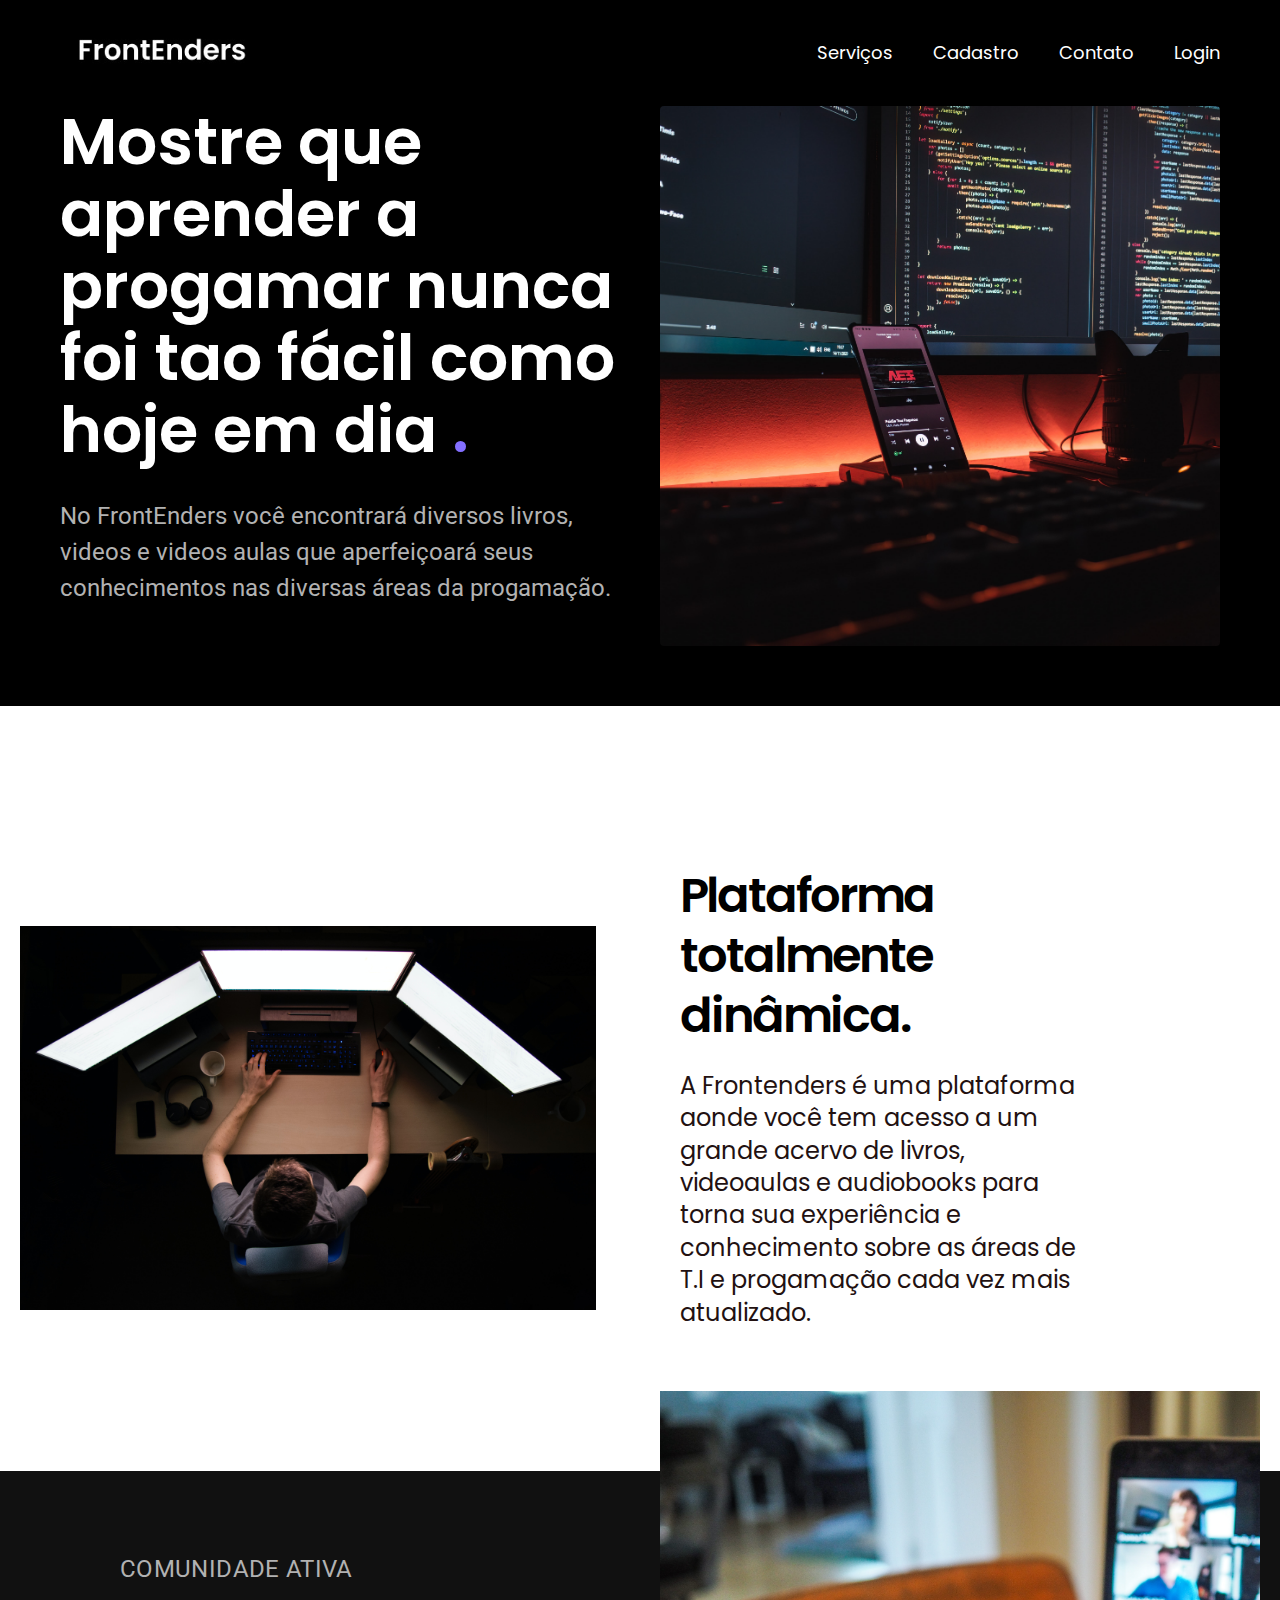
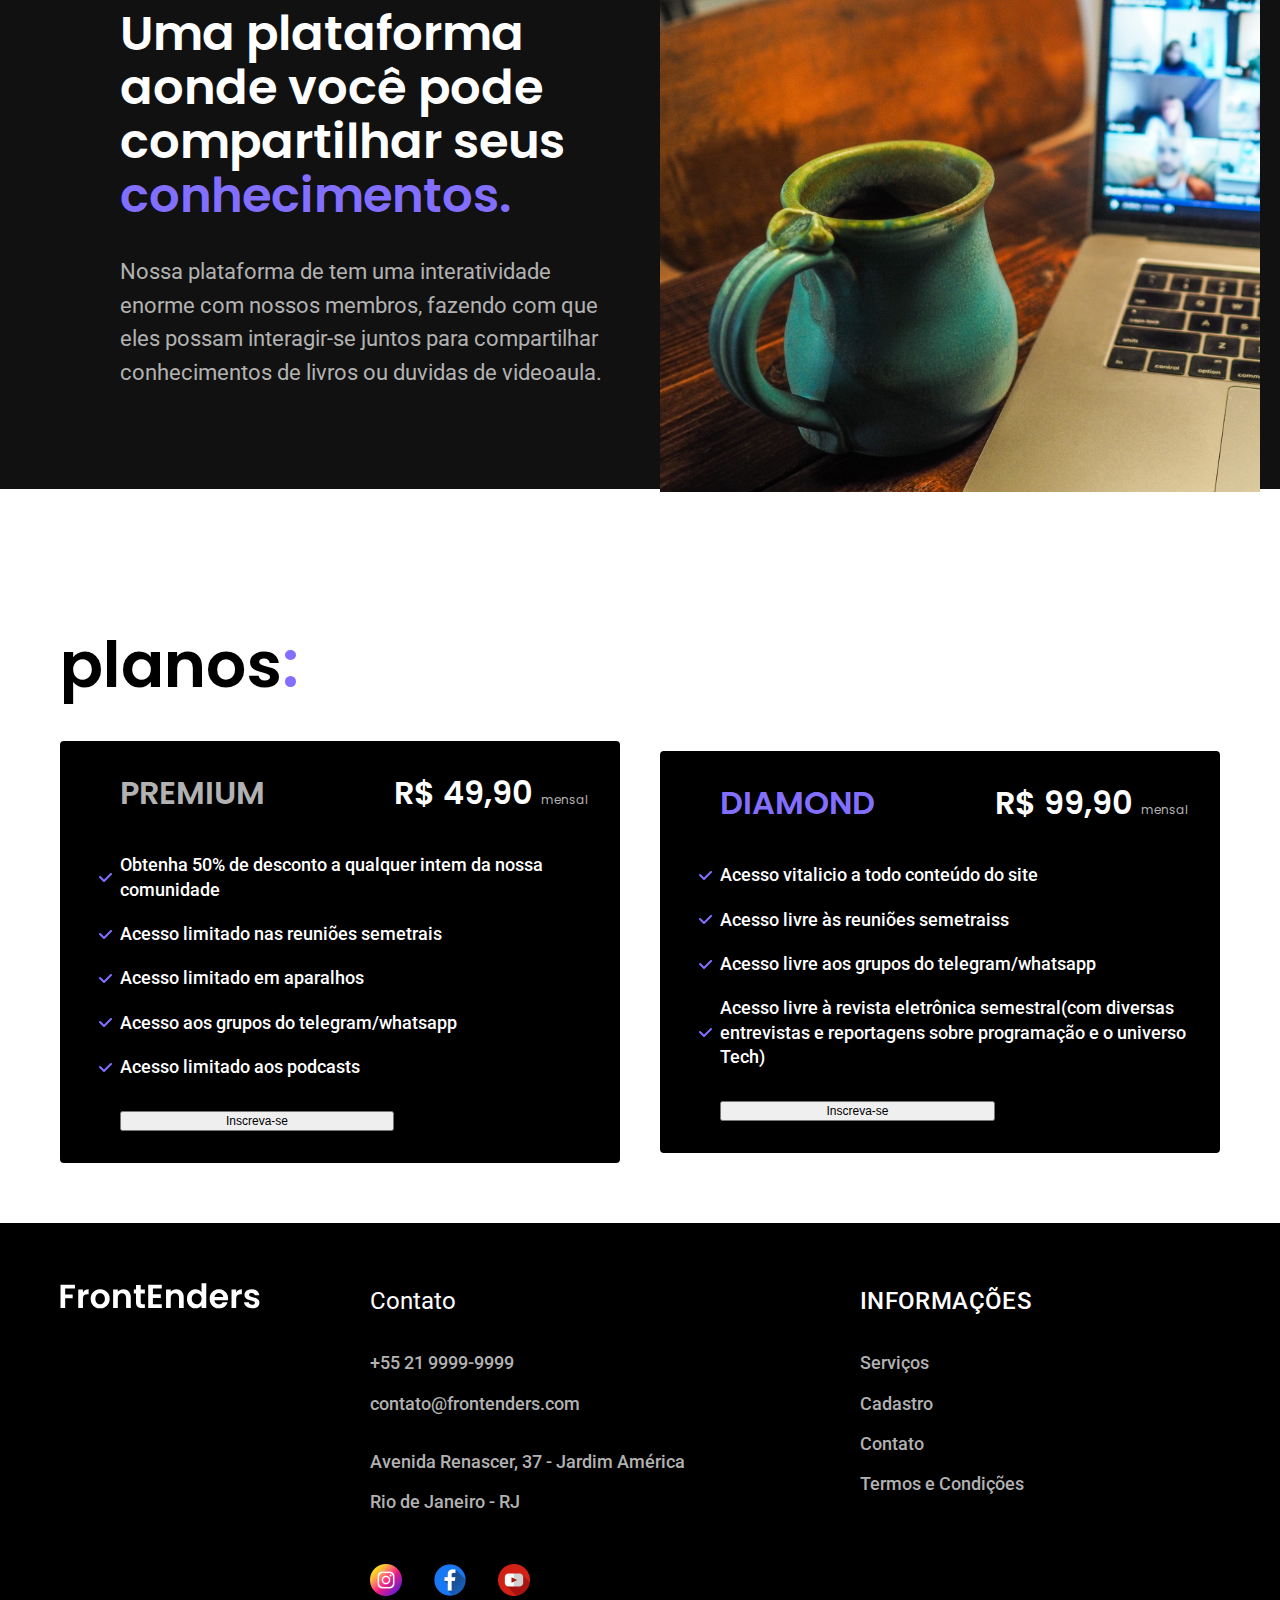
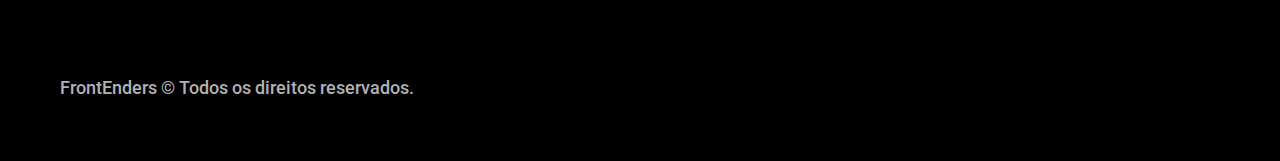
==== index.html @ 907fca03 "Add files via upload" ====
<!DOCTYPE html>
<html lang="pt-br">

<head>
  <meta charset="UTF-8">
  <meta name="viewport" content="width=device-width, initial-scale=1.0">
  <title>Front Enders - Plataforma Completa</title>

  <!-- Links do Bootstrap -->
  <link rel="stylesheet" href="https://cdn.jsdelivr.net/npm/bootstrap@4.6.1/dist/css/bootstrap.min.css"
    integrity="sha384-zCbKRCUGaJDkqS1kPbPd7TveP5iyJE0EjAuZQTgFLD2ylzuqKfdKlfG/eSrtxUkn" crossorigin="anonymous">
  <script src="https://cdn.jsdelivr.net/npm/jquery@3.5.1/dist/jquery.slim.min.js"
    integrity="sha384-DfXdz2htPH0lsSSs5nCTpuj/zy4C+OGpamoFVy38MVBnE+IbbVYUew+OrCXaRkfj"
    crossorigin="anonymous"></script>
  <script src="https://cdn.jsdelivr.net/npm/bootstrap@4.6.1/dist/js/bootstrap.bundle.min.js"
    integrity="sha384-fQybjgWLrvvRgtW6bFlB7jaZrFsaBXjsOMm/tB9LTS58ONXgqbR9W8oWht/amnpF"
    crossorigin="anonymous"></script>
  <!-- Links  -->
  <link rel="stylesheet" href="./css/index.css">
  <link rel="stylesheet" href="./css/animacao.css">
  <link rel="shortcut icon" href="./img/icones/cima.png" type="image/x-icon">
  <script>document.documentElement.classList.add('js');</script>

  <!-- Fontes Utilizadas no site -->
  <link rel="preconnect" href="https://fonts.googleapis.com">
  <link rel="preconnect" href="https://fonts.gstatic.com" crossorigin>
  <link
    href="https://fonts.googleapis.com/css2?family=Merriweather:ital,wght@1,900&family=Poppins:wght@400;600&family=Roboto:wght@400;500&display=swap"
    rel="stylesheet">
</head>

<body>
  <!-- Header ___________________________________________________________________________________________________ -->
  <header class="header-bg">
    <div class="header container">
      <a href="index.html">
        <img src="./img/icones/logo.jpg" width="200" height="32" alt="FrontEnders">
      </a>
      <nav aria-label="primaria">
        <ul class="nav header-menu">
          <li class="nav-item">
            <a class="nav-link " href="servicos.html">Serviços</a>
          </li>
          <li class="nav-item">
            <a class="nav-link" href="cadastro.html">Cadastro</a>
          </li>
          <li class="nav-item">
            <a class="nav-link" href="contato.html">Contato</a>
          </li>
          <li class="nav-item">
            <a class="nav-link" href="login.html">Login</a>
          </li>
        </ul>
      </nav>
    </div>
  </header>

  <!-- Introducao 1 ___________________________________________________________________________________________________ -->
  <main class="chamada-bg">
    <div class="chamada container">
      <div class="chamada-conteudo">
        <h1 class="fadeInDown" data-anime="200">Mostre que aprender a progamar nunca foi tao fácil como hoje em dia
          <span class="ponto">.</span>
        </h1>
        <p class="fadeInDown" data-anime="400">No FrontEnders você encontrará diversos livros, videos e videos aulas que
          aperfeiçoará seus conhecimentos nas diversas áreas da progamação.</p>
      </div>
      <picture data-anime="800" class="fadeInDown">
        <source media="(max-width: 800px)" srcset="./img/fotos/pc.jpg">
        <img src="./img/fotis-fotopoulos-6sAl6aQ4OWI-unsplash.jpg" width="1280" height="1600"
          alt="Foto de um computador.">
      </picture>
    </div>
  </main>

  <article class="professor" aria-label="professores">
    <img src="./img/max-duzij-qAjJk-un3BI-unsplash.jpg" width="1560" height="1360" alt="Foto dos professores">
    <div class="professor-conteudo">
      <h3>Plataforma totalmente dinâmica.
      </h3>
      <br>
      <p>A Frontenders é uma plataforma aonde você tem acesso a um grande acervo de livros, videoaulas e audiobooks para
        torna sua experiência e conhecimento sobre as áreas de T.I e progamação cada vez mais atualizado.</p>
    </div>
  </article>

  <article class="informacoes-bg">
    <div class="informacoes container-informacoes">
      <div class="informacoes-conteudo">
        <span>Comunidade Ativa</span>
        <h2 class=>Uma plataforma aonde você pode compartilhar seus<span class="ponto"> conhecimentos.</span></h2>
        <p>Nossa plataforma de tem uma interatividade enorme com nossos membros, fazendo com que eles possam
          interagir-se juntos para compartilhar conhecimentos de livros ou duvidas de videoaula.</p>
      </div>
      <div class="informacoes-imagem">
        <img src="./img/chris-montgomery-smgTvepind4-unsplash.jpg" width="1200" height="1920"
          alt="Foto de um computador">
      </div>
    </div>
  </article>

  <!-- Planos___________________________________________________________________________________________________ -->

  <article class="plano-bg">
    <div class="plano container">
      <h2>planos<span class="ponto">:</span></h2>
      <div class="plano-item">
        <h3 class="plano-prata-nome">PREMIUM</h3>
        <span class="plano-valor">R$ 49,90 <span class="plano-mes">mensal</span></span>
        <ul>
          <li>Obtenha 50% de desconto a qualquer intem da nossa comunidade </li>
          <li>Acesso limitado nas reuniões semetrais</li>
          <li>Acesso limitado em aparalhos</li>
          <li>Acesso aos grupos do telegram/whatsapp</li>
          <li>Acesso limitado aos podcasts </li>
        </ul>
        <button type="button" class="btn btn-secondary btn-lg" href="#">Inscreva-se</button>
      </div>

      <div class="plano-item">
        <h3 class="plano-ouro-nome">DIAMOND</h3>
        <span class="plano-valor">R$ 99,90 <span class="plano-mes">mensal</span></span>
        <ul>
          <li>Acesso vitalicio a todo conteúdo do site</li>
          <li>Acesso livre às reuniões semetraiss</li>
          <li>Acesso livre aos grupos do telegram/whatsapp</li>
          <li>Acesso livre à revista eletrônica semestral(com diversas entrevistas e reportagens sobre programação e o
            universo Tech)</li>
        </ul>
        <button type="button" class="btn btn-primary btn-lg" href="#">Inscreva-se</button>
      </div>
    </div>
  </article>

  <!-- Footer ___________________________________________________________________________________________________ -->
  <footer class="footer-bg">
    <div class="footer container">
      <a href="index.html">
        <img src="./img/icones/logobaixo.svg" width="200" height="40" alt="Logo FrontEnders">
      </a>
      <div class="footer-contato">
        <h3>Contato</h3>
        <ul>
          <li><a href="tel:+552199999999">+55 21 9999-9999</a></li>
          <li><a href="mailto:contato@frontenders.com">contato@frontenders.com</a></li>
          <li>Avenida Renascer, 37 - Jardim América</li>
          <li>Rio de Janeiro - RJ</li>
        </ul>
        <div class="footer-redes">
          <a href="./">
            <img src="./img/redes/instagram.png" width="32" height="32" alt="Instagram">
          </a>
          <a href="./">
            <img src="./img/redes/facebook.png" width="32" height="32" alt="Facebook">
          </a>
          <a href="./">
            <img src="./img/redes/youtube.png" width="32" height="32" alt="Youtube">
          </a>
        </div>
      </div>
      <div class="footer-informacoes">
        <h3>Informações</h3>
        <nav>
          <ul>
            <li><a href="servicos.html">Serviços</a></li>
            <li><a href="cadastro.html">Cadastro</a></li>
            <li><a href="contato.html">Contato</a></li>
            <li><a href="termos.html">Termos e Condições</a></li>
          </ul>
        </nav>
      </div>
      <p class="footer-copy">FrontEnders © Todos os direitos reservados.</p>
    </div>
  </footer>
</body>
<script src="./js/plugins/simple-anime.js"></script>
<script src="./js/script.js"></script>

</html>
---- css/index.css ----
body {
  margin: 0px;
  font-family: Arial, Helvetica, sans-serif;
  color: #000000;
}


h1,
h2,
h3,
h4,
ul,
p,
blockquote {
  margin: 0px;
}

ul {
  padding: 0px;
  list-style: none;
}

a {
  text-decoration: none;
  color: inherit;
}

img {
  max-width: 100%;
  height: auto;
  display: block;
}

/* Estilos do Header */
.header-bg {
  background-color: #000000;
}

.header {
  display: flex;
  flex-wrap: wrap;
  gap: 20px;
  justify-content: space-between;
  align-items: center;
  padding-top: 20px;
  padding-bottom: 20px;
}

.header-menu {
  display: flex;
  flex-wrap: wrap;
  gap: 40px;
}

.header-menu a {
  display: inline-block;
  padding: 16px 0px;
  position: relative;
  color: #ffffff;
  font: 400 1.125rem/1.35 "Poppins", sans-serif;
}

.header-menu a:after {
  content: "";
  display: block;
  height: 2px;
  width: 0px;
  background: #836FFF;
  margin-top: 4px;
  transition: 0.3s;
  position: absolute;
}

.header-menu a:hover::after,
.header-menu a.ativo::after {
  width: 100%;
}

@media (max-width: 800px) {
  .header-menu {
    gap: 20px;
  }

  .header-menu a {
    background: #000000;
    padding: 12px 16px;
    border-radius: 4px;
  }

  .header-menu a:hover {
    background-color: #000000;
  }

  .header a:after {
    display: none;
  }
}

@media (max-width: 600px) {
  .header-menu {
    gap: 20px;
  }

  .header-menu a {
    padding: 8px;
    font-size: 14px;
  }
}

/* Estilos da Introdução */
.chamada-bg {
  background: #000000 bottom 160px left 20px;
  box-shadow: inset 0 -120px #ffffff;
}

.chamada {
  display: grid;
  grid-template-columns: 1fr 1fr;
  gap: 0px 40px;
}

.chamada-conteudo {
  align-self: end;
  padding-bottom: 200px;
}

.chamada img {
  width: 100%;
  height: 75%;
  object-fit: cover;
  border-radius: 4px;
}

.chamada h1 {
  margin-bottom: 32px;
  color: #ffffff;
  font: 600 4rem/1.125 "Poppins", sans-serif;
}

.ponto {
  color: #836FFF;
}

.chamada p {
  margin-bottom: 20px;
  color: #b2b2b2;
  font: 400 1.5rem/1.5 "Roboto", sans-serif;
}

@media (max-width: 800px) {
  .chamada-bg {
    background: #000000;
    padding-top: 40px;
    box-shadow: inset 0 -60px #ffffff;
  }

  .chamada {
    grid-template-columns: 1fr;
    gap: 80px;

  }

  .chamada-conteudo {
    padding-bottom: 0px;
  }

  .chamada h1 {
    margin-bottom: 16px;
    font-size: 45px;
  }

  .chamada p {
    margin-bottom: 16px;
    font-size: 18px;
  }

  .chamada img {
    height: 300px;
    width: 100%;
    display: none;
  }
}

/* Estilos dos professores*/
.professor {
  display: grid;
  grid-template-columns: 1fr 1fr;
  background-color: #ffffff;
  overflow: hidden;
  padding-bottom: 30px;
}

.professor img {
  width: 90%;
  object-fit: cover;
  border-radius: 0px;
  padding-top: 100px;
  padding-left: 20px;
}

.professor-conteudo {
  padding: 40px 200px 0 40px;
  align-self: end;
  background: bottom 40 px right 40px;
}

.professor-conteudo h3 {
  font: 600 3rem/1.25 "Poppins", sans-serif;
  letter-spacing: -2px
}

.professor-conteudo p {
  max-width: 32ch;
  margin-bottom: 32px;
  position: relative;
  color: #221111;
  font-size: 24px;
}

.professor-conteudo {
  color: #000000;
  font: 400 1.125rem/1.35 "Poppins", sans-serif;
}

@media (max-width: 800px) {
  .profesor {
    display: grid;
    grid-template-columns: 1fr;
    grid-template-rows: 100px 100px;
    background-color: 7D1DF8;
    overflow: hidden;
  }

  .professor img {
    width: 70%;
    padding: 0 10px 0 10px;
    grid-column: 1/-1;
  }

  .professor h1 {
    margin-bottom: 16px;
    font-size: 45px;
  }

  .professor p {
    margin-bottom: 16px;
    font-size: 18px;
    padding-bottom: -200px;
  }

  .profesor-conteudo {
    color: #000000;
    font: 400 1.125rem/1.35 "Poppins", sans-serif;
  }

  .professor-conteudo h3 {
    padding: 0 10px 0 1px;
  }
}

/* Estilos da Tecnologia */
.informacoes-bg {
  background-color: #111111;
  box-shadow: inset 0 80px #ffffff, inset 0 -80px #ffffff;
}

.container-informacoes {
  box-sizing: border-box;
  max-width: 1500px;
  padding-left: 20px;
  padding-right: 20px;
  margin-left: auto;
  margin-right: auto;
}

.informacoes {
  display: grid;
  grid-template-columns: 1fr 1fr;
  gap: 40px;
}

.informacoes-imagem img {
  width: 100%;
  height: 90%;
  object-fit: cover;
  object-position: left;
  padding-bottom: 80px;
}

.informacoes-conteudo {
  padding-top: 160px;
  padding-bottom: 160px;
  padding-left: 100px;
}

.informacoes-conteudo>span {
  display: block;
  margin-bottom: 20px;
  color: #b2b2b2;
  font-weight: 500;
  letter-spacing: 0.015em;
  text-transform: uppercase;
  font: 400 1.5rem/1.5 "Roboto", sans-serif;
}

.informacoes-conteudo h2 {
  margin-bottom: 32px;
  color: #ffffff;
  font: 600 3rem/1.125 "Poppins", sans-serif;
}

.informacoes-conteudo>p {
  margin-bottom: 20px;
  color: #b2b2b2;
  font: 400 1.40rem/1.5 "Roboto", sans-serif;

}

.informacoes a {
  margin-bottom: 80px;
  text-decoration: none;
}

.informacoes-vantagens {
  display: flex;
  gap: 40px;
}

.informacoes-vantagens p {
  color: #b2b2b2;
  font: 400 1rem/1.5 "Roboto", sans-serif;
}

.informacoes-vantagens h3 {
  margin-bottom: 8px;
  width: max-content;
  color: #ffffff;
  font: 400 1.125rem/1.35 "Poppins", sans-serif;
}

.informacoes-vantagens img {
  width: 24px;
  margin-bottom: 8px;
}

@media (max-width: 800px) {
  .informacoes-bg {
    box-shadow: initial;
  }

  .informacoes {
    grid-template-columns: 1fr 1fr;
  }

  .informacoes-conteudo {
    padding-top: 60px;
    padding-bottom: 60px;
    padding-left: 5px;
  }

  .informacoes-imagem {
    display: none;
    columns: 1/-1;
  }

  .informacoes a {
    margin-bottom: 60px;
  }
}

@media (max-width: 600px) {
  .informacoes-vantagens {
    flex-direction: column;
  }
}

/* Estilos dos Parceiros */
.parceiros {
  padding-top: 80px;
  padding-bottom: 120px;
}

.parceiros h2 {
  margin-bottom: 60px;
  font: 600 4rem/1.125 "Poppins", sans-serif;
}

.parceiros ul {
  padding: 0 20px;
  max-width: 1400px;
  display: grid;
  grid-template-columns: repeat(4, 1fr);
  margin: 0 auto;
}

.parceiros li {
  display: flex;
  padding: 32px;
  border-left: 2px solid #ffffff;
}

.parceiros img {
  margin: auto;
}

.parceiros li:first-child,
.parceiros li:nth-child(5) {
  border-left: none;
}

.parceiros li:nth-child(n + 5) {
  border-top: 2px solid #ffffff;
}

@media (max-width: 800px) {
  .parceiros {
    padding-bottom: 40px;
    padding-top: 20px;
  }

  .parceiros h2 {
    margin-bottom: 20px;
  }

  .parceiros ul {
    grid-template-columns: repeat(2, 1fr);
  }

  .parceiros li:nth-child(n + 3) {
    border-top: 2px solid #ffffff;
  }

  .parceiros li:nth-child(odd) {
    border-left: none;
  }
}

/* Estilos da conclusão */
.citacao {
  display: grid;
  grid-template-columns: 1fr 1fr;
  background-color: #836FFF;
  overflow: hidden;
}

.citacao img {
  width: 100%;
  height: 100%;
  object-fit: cover;
  border-radius: 0px;
  padding-top: -510px;
}

.citacao-conteudo {
  padding: 40px 40px 80px 80px;
  align-self: end;
  background: url("../../img/dec/bottom-right-p.svg") no-repeat bottom 40px right 40px;
}

.citacao-conteudo p {
  max-width: 32ch;
  font-family: "Merriweather", serif;
  font-style: italic;
  font-weight: 900;
  margin-bottom: 32px;
  position: relative;
  color: #000000;
  font: 600 2rem/1.25 "Poppins", sans-serif;
}

.citacao-conteudo {
  color: #000000;
  font: 400 1.125rem/1.35 "Poppins", sans-serif;
}


.citacao p::before,
.citacao p::after {
  font-size: 5rem;
  color: #836FFF;
  position: absolute;
}

.citacao p::before {
  content: "“";
  left: -50px;
  top: -20px;
}

.citacao p::after {
  content: "”";
}

@media (min-width: 800px) {
  .citacao img {
    max-height: 520px;
  }
}

@media (max-width: 800px) {
  .citacao {
    grid-template-columns: 1fr;
    text-align: center;
  }

  .citacao img {
    max-height: 200px;
  }

  .citacao-conteudo {
    padding: 40px 20px;
    margin: auto;
  }
}

/* Estilos dos Planos */
.plano-bg {
  background: #ffffff00;
}

.plano {
  padding-top: 60px;
  padding-bottom: 60px;
  display: grid;
  grid-template-columns: 1fr 1fr;
  gap: 40px;
  align-items: center;
  color: #000000;
  font: 600 3rem/1.125 "Poppins", sans-serif;
}

#plano .plano {
  padding-top: 0px;
}

.plano h2 {
  grid-column: 1/-1;
  font: 600 4rem/1.125 "Poppins", sans-serif;
}

.plano-item {
  background-color: #000000;
  padding: 32px 32px 32px 60px;
  display: grid;
  grid-template-columns: 1fr auto;
  border-radius: 4px;
}

.plano-prata-nome {
  margin-bottom: 40px;
  color: #b2b2b2;
  font: 600 2rem/1.25 "Poppins", sans-serif;
}

.plano-ouro-nome {
  margin-bottom: 40px;
  color: #836FFF;
  font: 600 2rem/1.25 "Poppins", sans-serif;
}

.plano-valor {
  grid-column: 2;
  display: block;
  text-align: right;
  color: #ffffff;
  font: 600 2rem/1.25 "Poppins", sans-serif;
}

.plano-mes {
  color: #b2b2b2;
  font: 400 0.75rem/1.35 "Poppins", sans-serif;
}

.plano-item ul {
  grid-column: 1/-1;
  margin-bottom: 32px;
  font: 500 1.125rem/1.35 "Roboto", sans-serif;
  color: #ffffff;
}

.plano-item li {
  display: flex;
  align-items: center;
  position: relative;
}

.plano-item li+li {
  margin-top: 20px;
}

.plano-item li::before {
  content: "";
  display: inline-block;
  width: 13px;
  height: 9px;
  background-image: url("../../img/icones/lista.svg");
  position: absolute;
  left: -21px;
}

.plano-item a {
  grid-column: 1/-1;
}


@media (max-width: 800px) {
  .plano {
    grid-template-columns: 1fr;
  }
}

.btn {
  font-size: 12px;
}

/* Estilos do Footer */
.footer-bg {
  background-color: #000000;
}

.footer {
  display: grid;
  grid-template-columns: 3fr 5fr 4fr;
  gap: 40px;
  padding-top: 60px;
  padding-bottom: 60px;
}

.footer h3 {
  margin-bottom: 32px;
  font: 400 1.5rem/1.5 "Roboto", sans-serif;
  color: #ffffff;
}

.footer-contato ul {
  margin-bottom: 32px;
  font: 500 1.125rem/1.35 "Roboto", sans-serif;
  color: #ffffff;
}

.footer-contato li:nth-child(even):after {
  content: "";
  display: block;
  max-width: 360px;
  height: 2px;
  background: #000000;
  margin-top: 16px;
}

.footer-informacoes h3 {
  font: 400 1.5rem/1.5 "Roboto", sans-serif;
  color: #ffffff;
  font-weight: 500;
  letter-spacing: 0.015em;
  text-transform: uppercase;
}

.footer li {
  margin-bottom: 16px;
  color: #b2b2b2;
  font: 500 1.125rem/1.35 "Roboto", sans-serif;
}

.footer-redes {
  display: flex;
  gap: 32px;
}

.footer a {
  text-decoration: none;
}

.footer a:hover {
  color: #836FFF;
}

.footer-copy {
  grid-column: 1/-1;
  margin-top: 40px;
  font: 500 1.125rem/1.35 "Roboto", sans-serif;
  color: #b2b2b2;
}

@media (max-width: 800px) {
  .footer>img {
    display: none;
  }

  .footer {
    grid-template-columns: 1fr 1fr;
  }
}

@media (max-width: 600px) {
  .footer {
    grid-template-columns: 1fr;
    gap: 60px;
  }

  .footer-copy {
    margin-top: 0px;
  }
}

/* Estilos das Animações */

.fadeInDown {
  transform: translate3d(0, -20px, 0);
}

.fadeInUp {
  transform: translate3d(0, 20px, 0);
}

.fadeInRight {
  transform: translate3d(20px, 0, 0);
}

.fadeInLeft {
  transform: translate3d(-20px, 0, 0);
}

/* Estilos dos Componentes */
.container {
  box-sizing: border-box;
  max-width: 1200px;
  padding-left: 20px;
  padding-right: 20px;
  margin-left: auto;
  margin-right: auto;
}

.botao {
  display: inline-block;
  padding: 16px 32px;
  background: linear-gradient(#836FFF, #836FFF);
  border-radius: 4px;
  box-shadow: 0 1px 2px rgba(0, 0, 0, 0.1);
  text-transform: uppercase;
  color: #332200;
  font: 600 1.125rem/1.35 "Poppins", sans-serif;
  max-width: max-content;
  border: none;
  cursor: pointer;
}

.botao:hover {
  background: #ffffff;
}

.botao.secundario {
  background: #2e2e2e;
  color: #ededed;
}

.botao.secundario:hover {
  background: #ffffff;
  color: #000000;
}

.botao.seta {
  display: flex;
  align-items: center;
}

.botao.seta::after {
  content: "";
  display: inline-block;
  width: 18px;
  height: 10px;
  margin-left: 12px;
  background: url("../../img/icones/seta.svg");
  transition: transform 0.2s;
}

.botao.seta:hover::after {
  transform: translateX(4px);
}

@media (max-width: 600px) {
  .botao {
    padding: 12px 16px;
    font-size: 1rem;
  }
}

.link {
  display: inline-block;
  color: #836FFF;
  font: 500 1.5rem/1.5 "Poppins", sans-serif;
  text-transform: uppercase;
}

.link::after {
  content: "";
  display: block;
  width: 100%;
  height: 4px;
  background-color: currentColor;
}

.link:hover {
  color: #ffffff;
}

/* titulo internas */
.titulo-bg {
  padding-top: 60px;
  padding-bottom: 60px;
  background-color: #000000;
}

.titulo {
  background: url("../../img/dec/top-right.svg") no-repeat top right 20px;
}

.titulo p {
  margin-bottom: 4px;
}

@media (max-width: 800px) {
  .titulo-bg {
    padding-top: 40px;
    padding-bottom: 40px;
  }

  .titulo p {
    font-size: 1rem;
    text-transform: lowercase;
    font-weight: 400;
  }
}

/* Tipografia e tamanho */
.font-1-xs {
  font: 400 0.75rem/1.35 "Poppins", sans-serif;
}

.font-2-xs {
  font: 400 0.875rem/1.43 "Roboto", sans-serif;
}

.font-1-s {
  font: 400 1rem/1.5 "Poppins", sans-serif;
}

.font-2-s {
  font: 400 1rem/1.5 "Roboto", sans-serif;
}

.font-1-m,
.font-1-m-b {
  font: 400 1.125rem/1.35 "Poppins", sans-serif;
}

.font-1-m-b {
  font-weight: 600;
}

.font-2-m {
  font: 500 1.125rem/1.35 "Roboto", sans-serif;
}

.font-1-l {
  font: 400 1.5rem/1.5 "Poppins", sans-serif;
}

.font-2-l,
.font-2-l-b {
  font: 400 1.5rem/1.5 "Roboto", sans-serif;
}

.font-2-l-b {
  font-weight: 500;
  letter-spacing: 0.015em;
  text-transform: uppercase;
}

.font-1-xl {
  font: 600 2rem/1.25 "Poppins", sans-serif;
}

.font-2-xl {
  font: 500 2rem/1.25 "Roboto", sans-serif;
}

.font-1-xxl {
  font: 600 4rem/1.125 "Poppins", sans-serif;
}

@media (max-width: 1200px) {
  .font-1-xxl {
    font-size: 3rem;
  }

  .font-2-l,
  .font-2-l-b {
    font-size: 1.125rem;
  }
}

@media (max-width: 800px) {
  .font-1-xxl {
    font-size: 2rem;
  }

  .font-1-xl,
  .font-2-xl {
    font-size: 1.5rem;
  }
}
---- css/animacao.css ----
.js .fadeInDown {
  transform: translate3d(0, -20px, 0);
}

.js .fadeInUp {
  transform: translate3d(0, 20px, 0);
}

.js .fadeInRight {
  transform: translate3d(20px, 0, 0);
}

.js .fadeInLeft {
  transform: translate3d(-20px, 0, 0);
}

.js [data-anime] {
  opacity: 0;
}

.js .anime {
  opacity: 1;
  transform: none;
  transition: transform 0.8s, opacity 0.8s;
}
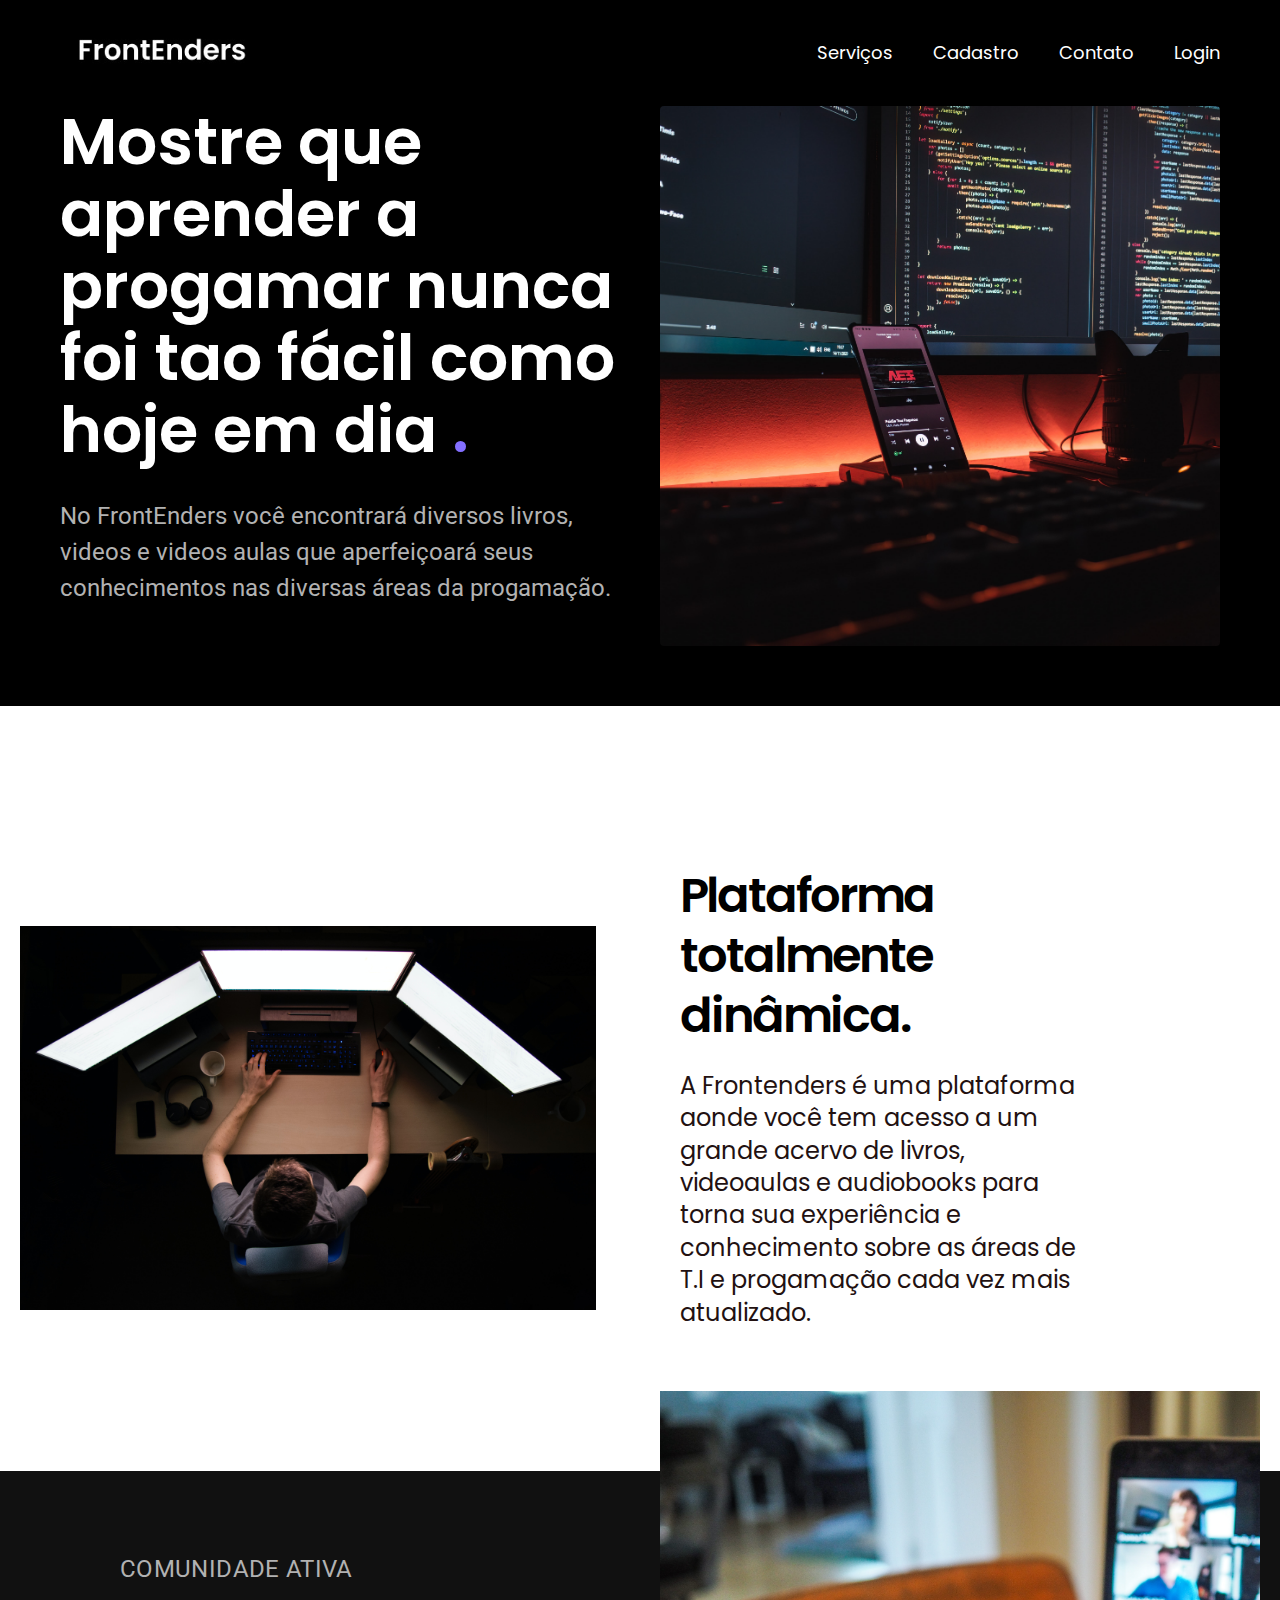
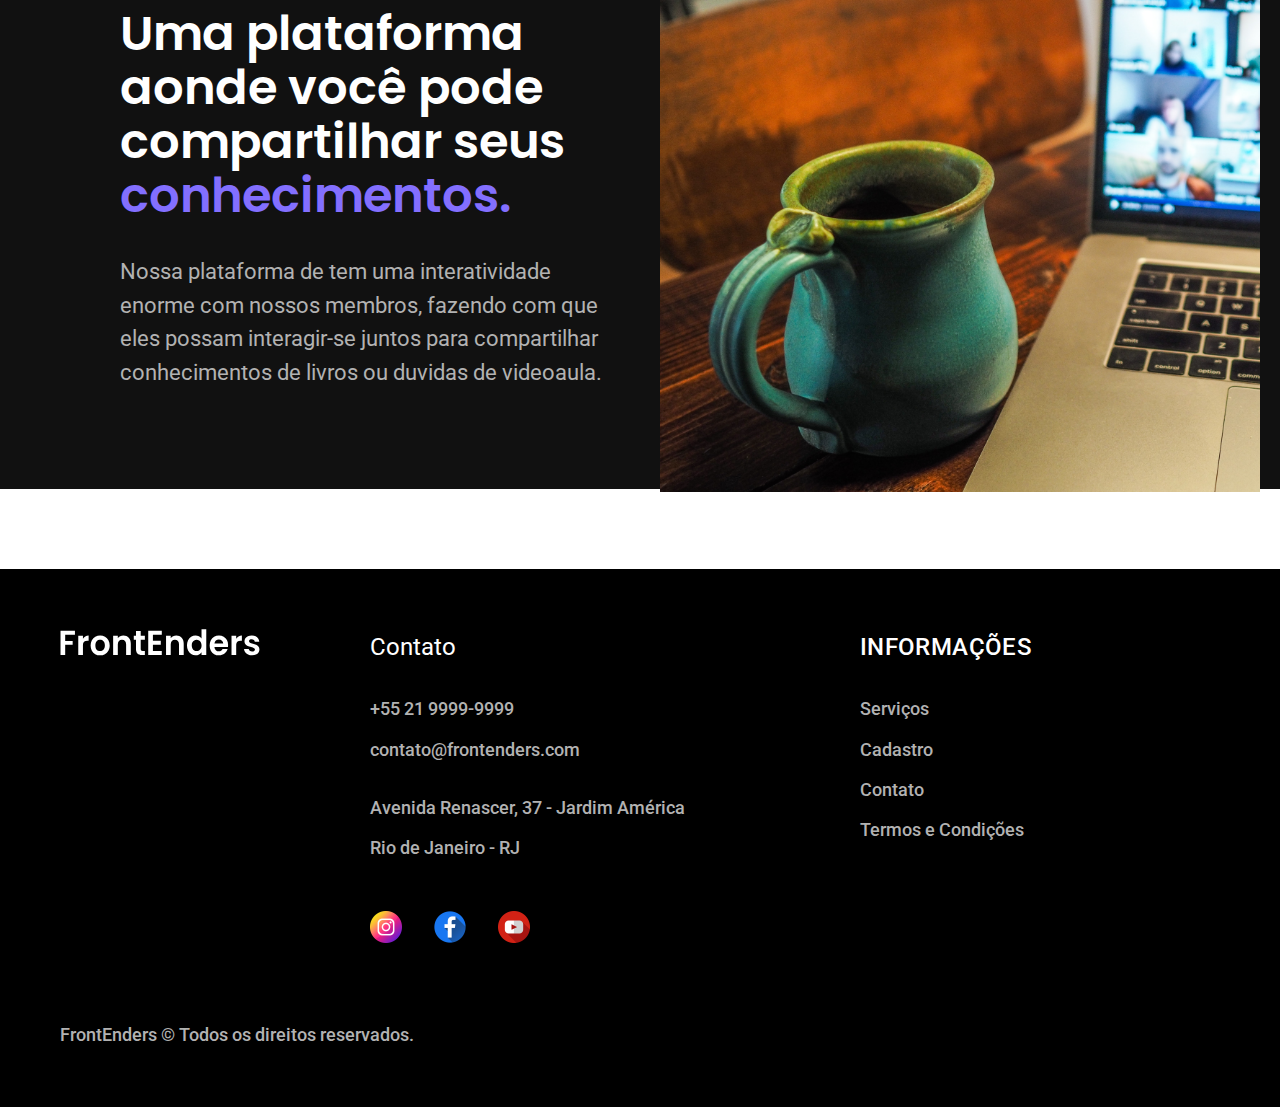
==== commit 4d88172a: "Atualização de erros" ====
--- a/index.html
+++ b/index.html
@@ -99,38 +99,9 @@
     </div>
   </article>
 
-  <!-- Planos___________________________________________________________________________________________________ -->
+  
 
-  <article class="plano-bg">
-    <div class="plano container">
-      <h2>planos<span class="ponto">:</span></h2>
-      <div class="plano-item">
-        <h3 class="plano-prata-nome">PREMIUM</h3>
-        <span class="plano-valor">R$ 49,90 <span class="plano-mes">mensal</span></span>
-        <ul>
-          <li>Obtenha 50% de desconto a qualquer intem da nossa comunidade </li>
-          <li>Acesso limitado nas reuniões semetrais</li>
-          <li>Acesso limitado em aparalhos</li>
-          <li>Acesso aos grupos do telegram/whatsapp</li>
-          <li>Acesso limitado aos podcasts </li>
-        </ul>
-        <button type="button" class="btn btn-secondary btn-lg" href="#">Inscreva-se</button>
-      </div>
-
-      <div class="plano-item">
-        <h3 class="plano-ouro-nome">DIAMOND</h3>
-        <span class="plano-valor">R$ 99,90 <span class="plano-mes">mensal</span></span>
-        <ul>
-          <li>Acesso vitalicio a todo conteúdo do site</li>
-          <li>Acesso livre às reuniões semetraiss</li>
-          <li>Acesso livre aos grupos do telegram/whatsapp</li>
-          <li>Acesso livre à revista eletrônica semestral(com diversas entrevistas e reportagens sobre programação e o
-            universo Tech)</li>
-        </ul>
-        <button type="button" class="btn btn-primary btn-lg" href="#">Inscreva-se</button>
-      </div>
-    </div>
-  </article>
+  
 
   <!-- Footer ___________________________________________________________________________________________________ -->
   <footer class="footer-bg">
